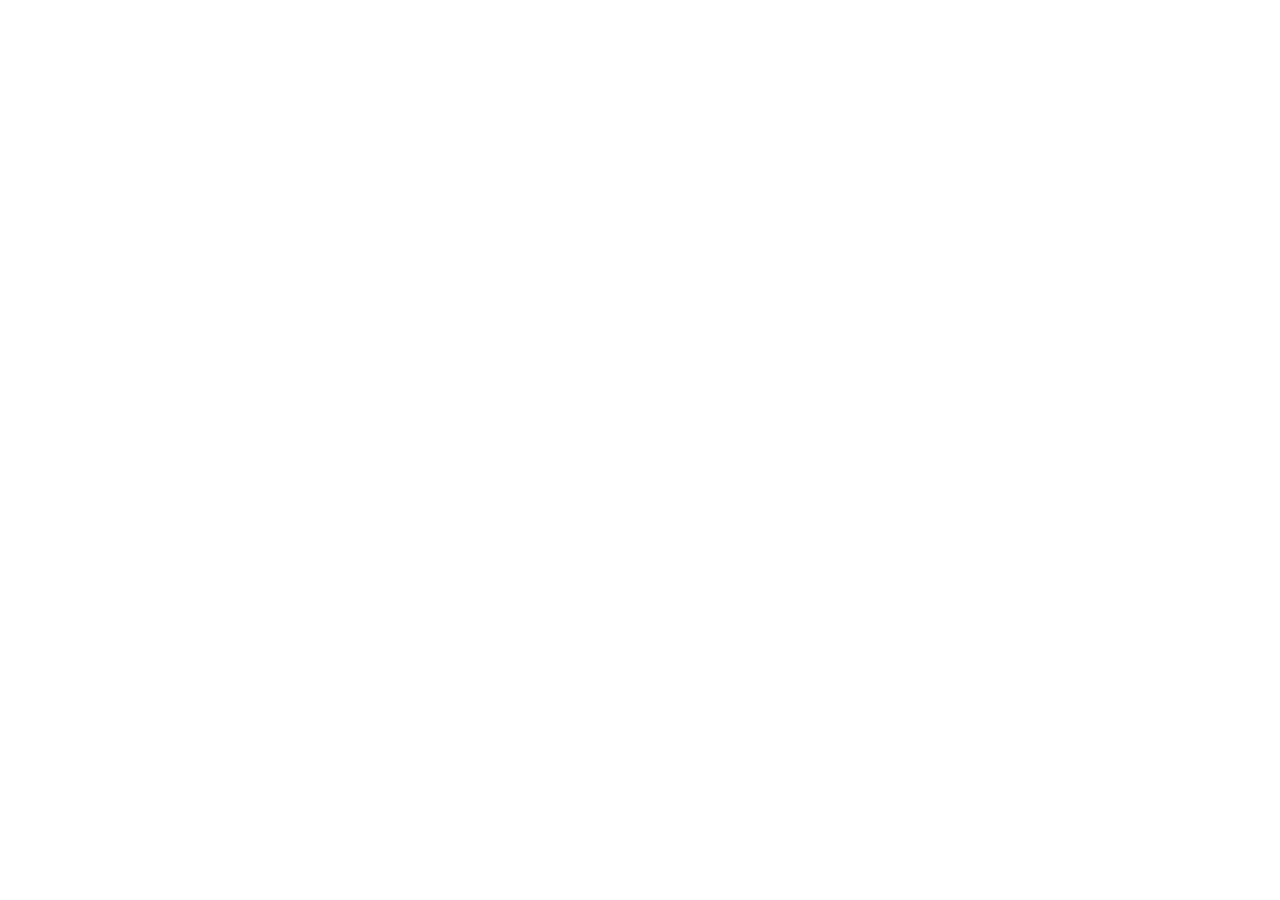
==== contato.html @ 31b9ef16 "finalizar_index.html_index.css" ====
<!DOCTYPE html>
<html lang="en">
<head>
    <meta charset="UTF-8">
    <meta name="viewport" content="width=device-width, initial-scale=1.0">
    <title>Contato</title>
</head>
<body>
    
</body>
</html>
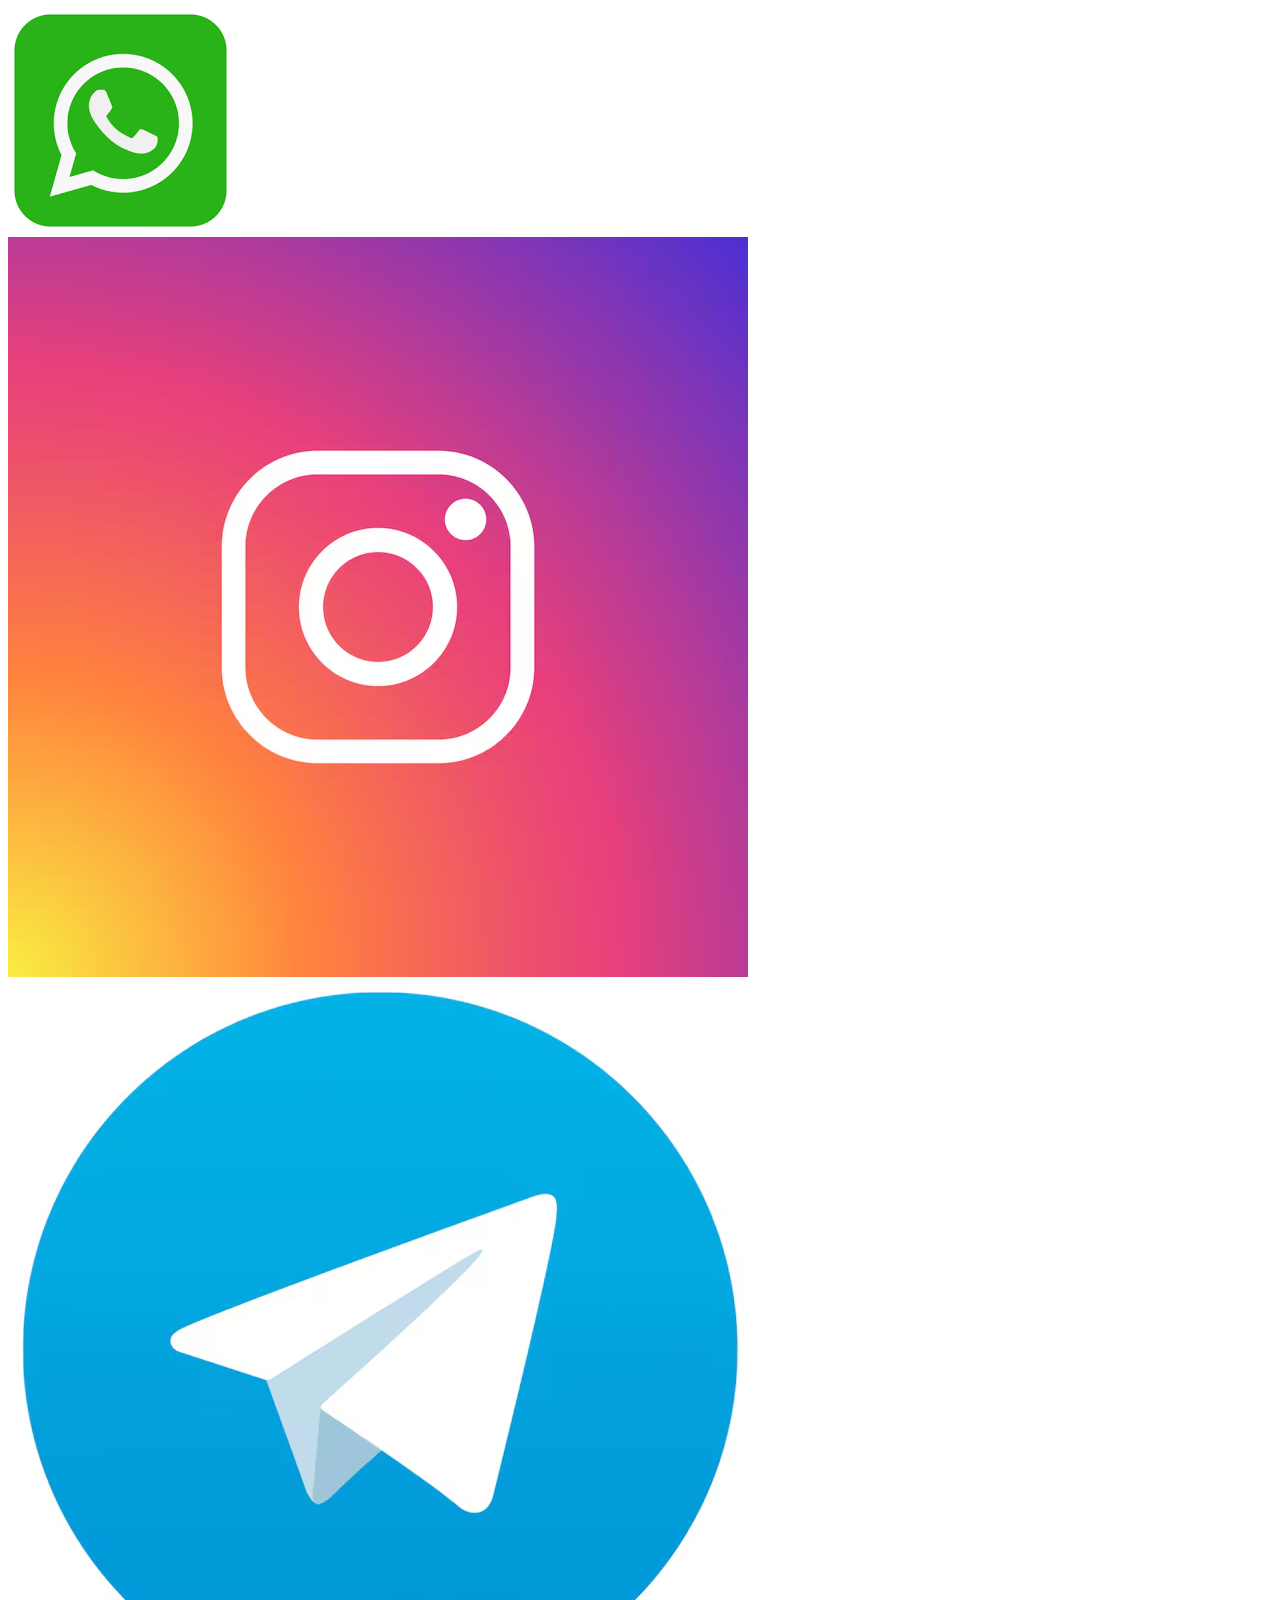
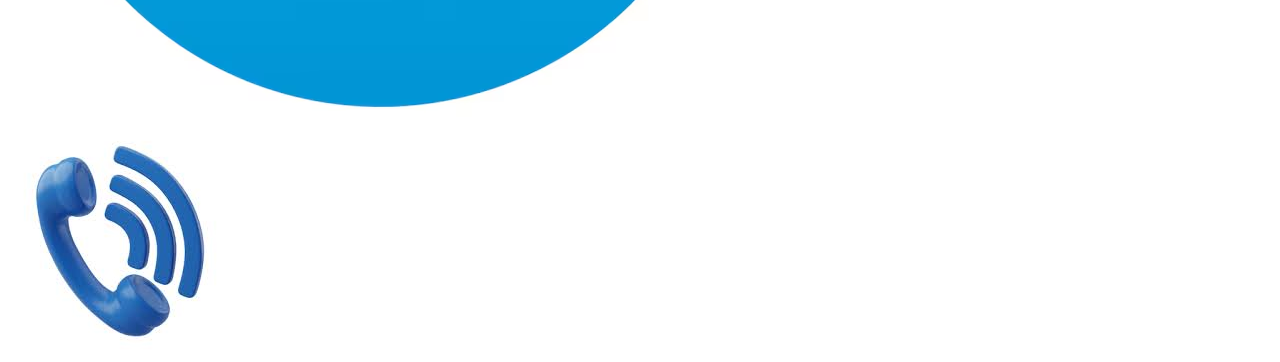
==== commit ec518bc5: "refatorar_páginas" ====
--- a/contato.html
+++ b/contato.html
@@ -7,5 +7,21 @@
 </head>
 <body>
     
+    <div class="primeira_linha">
+        <img src="/IMG/whatsapp.png" alt="whatsapp" class="whatsapp">                
+    </div>
+
+    <div>
+        <img src="./IMG/instagram.avif" alt="instagram" class="instagram">
+    </div>
+
+    <div>
+        <img src="./IMG/telegram.avif" alt="telegram" class="telegram">
+    </div>
+
+    <div>
+        <img src="./IMG/telefone.jpeg" alt="telefone" class="telefone">
+    </div>
+
 </body>
 </html>
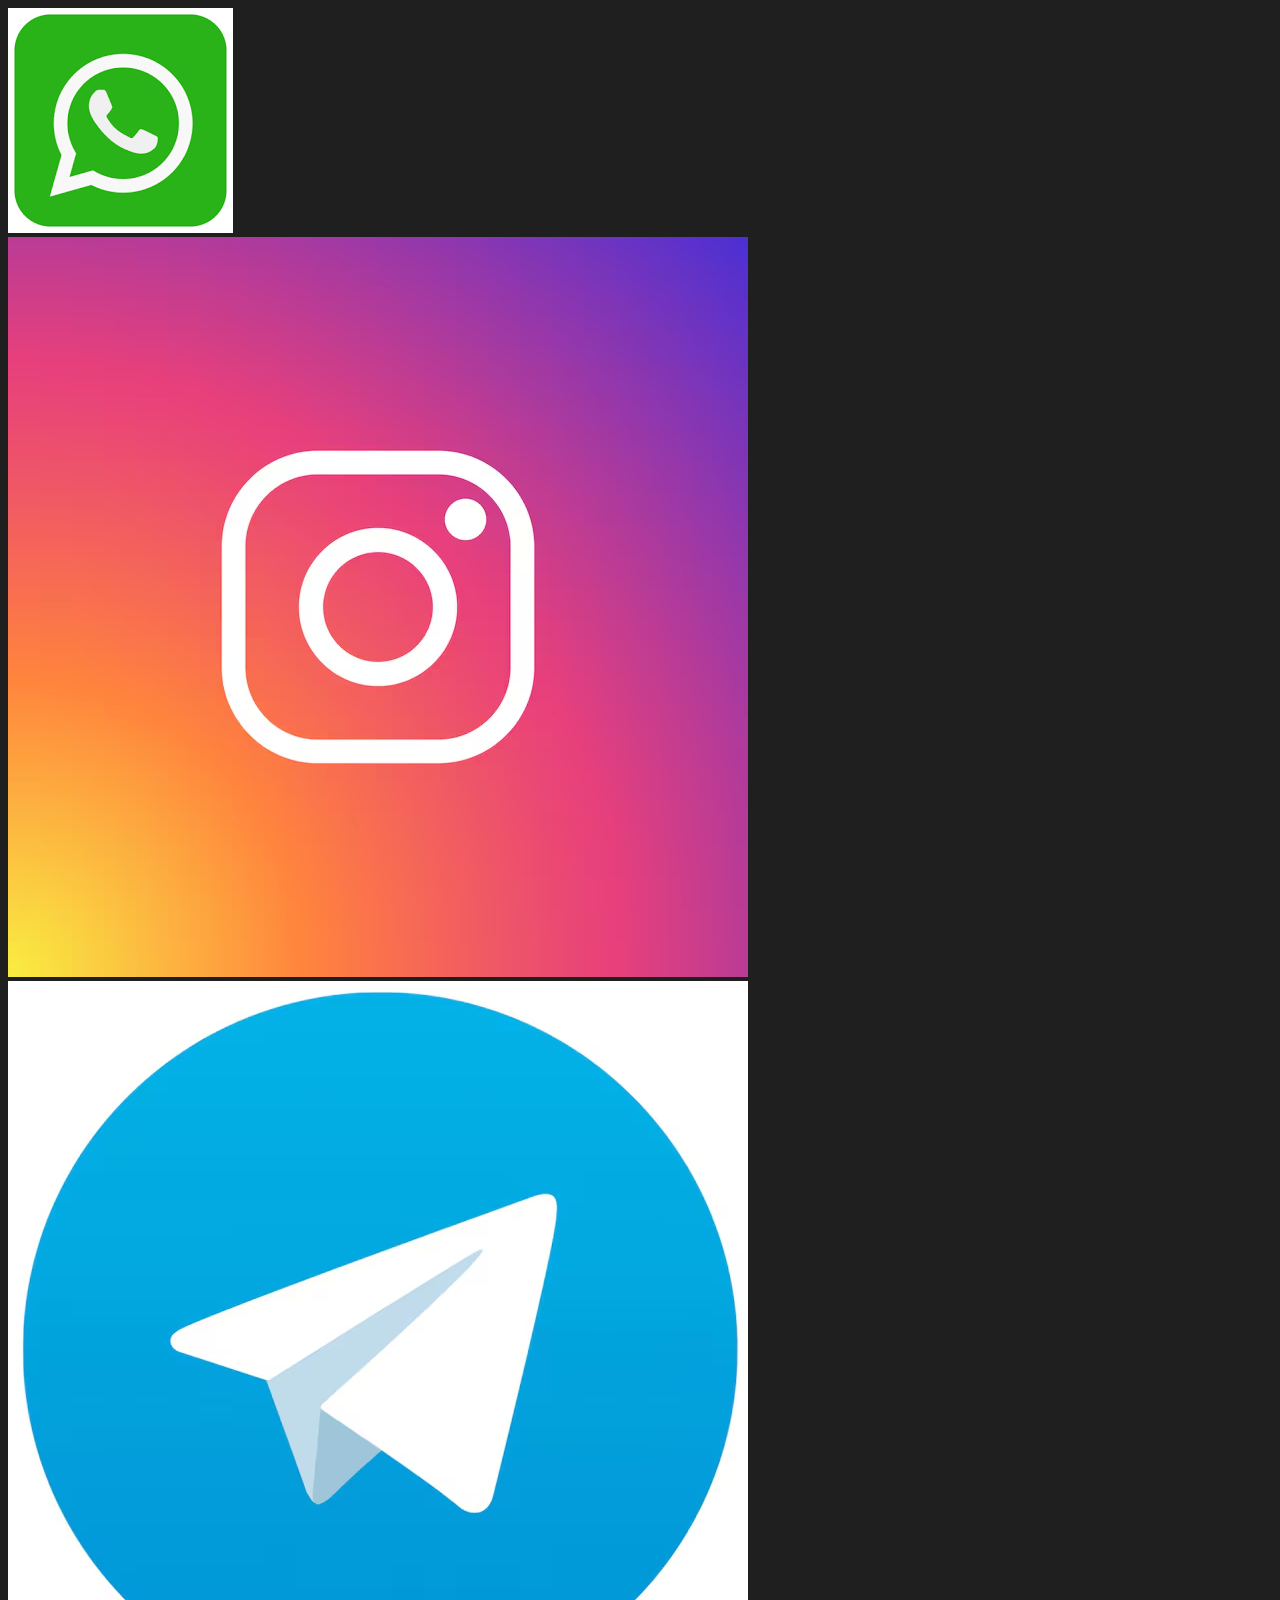
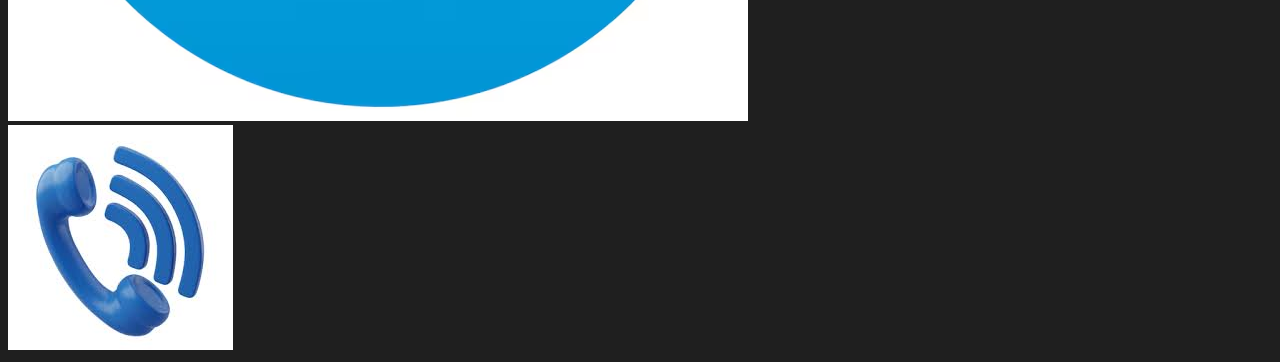
==== commit 85b13628: "adicionar páginas contato.css contato.js" ====
--- a/contato.html
+++ b/contato.html
@@ -3,6 +3,7 @@
 <head>
     <meta charset="UTF-8">
     <meta name="viewport" content="width=device-width, initial-scale=1.0">
+    <link rel="stylesheet" href="contato.css">
     <title>Contato</title>
 </head>
 <body>
--- a/contato.css
+++ b/contato.css
@@ -0,0 +1,3 @@
+body {
+    background-color: #1f1f1f;
+}
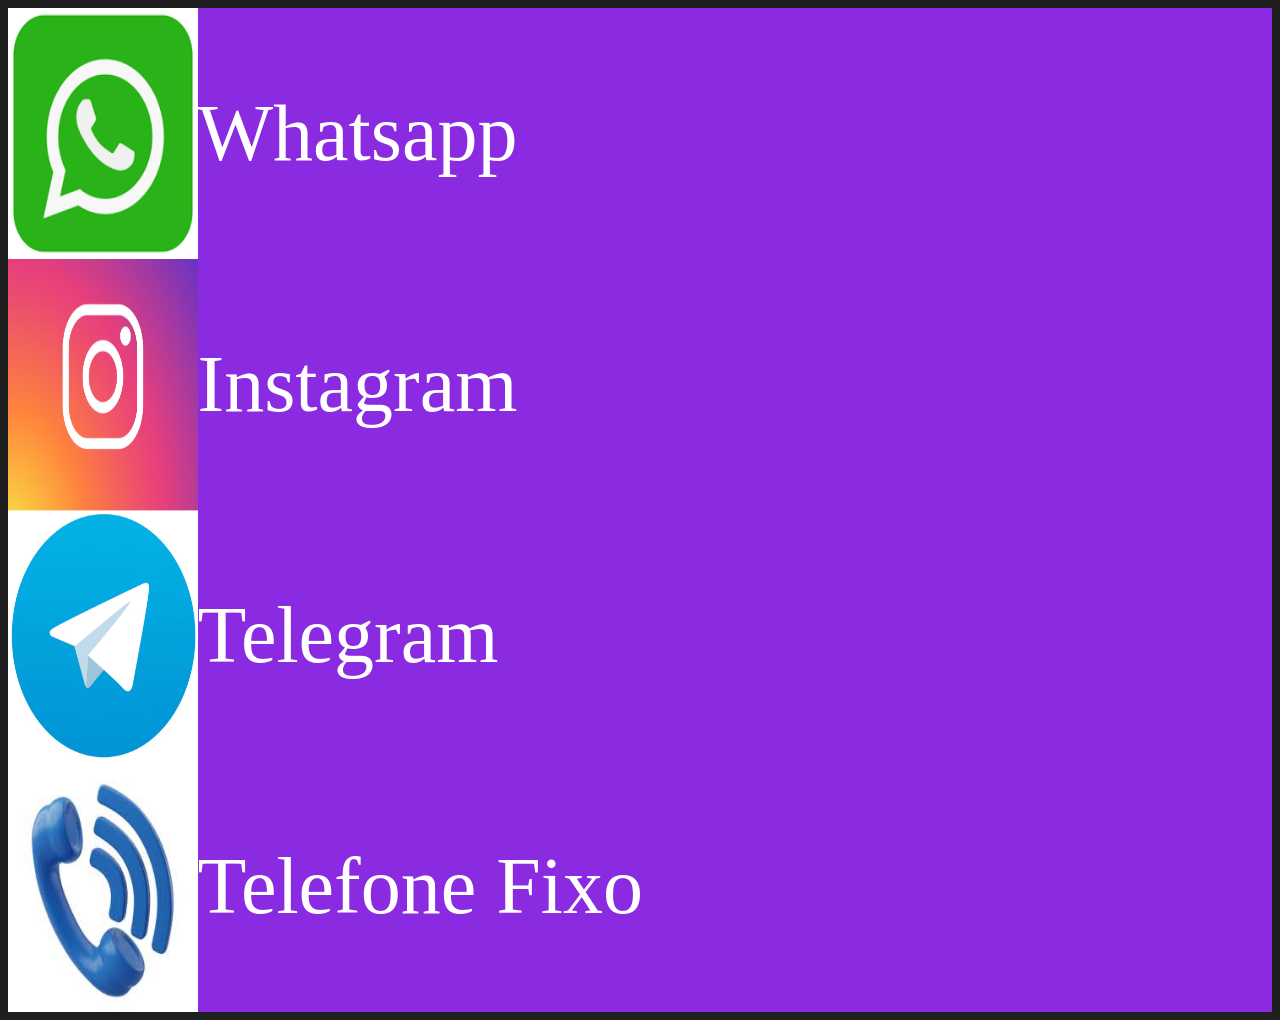
==== commit 9bebf13d: "refactorar variaveis css" ====
--- a/contato.html
+++ b/contato.html
@@ -8,20 +8,26 @@
 </head>
 <body>
     
-    <div class="primeira_linha">
-        <img src="/IMG/whatsapp.png" alt="whatsapp" class="whatsapp">                
-    </div>
+    <div class="geral">
+        <div class="primeira_linha">
+            <img src="/IMG/whatsapp.png" alt="whatsapp" class="whatsapp"> 
+            <P>Whatsapp</P>               
+        </div>
 
-    <div>
-        <img src="./IMG/instagram.avif" alt="instagram" class="instagram">
-    </div>
+        <div class="segunda_linha">
+            <img src="./IMG/instagram.png" alt="instagram" class="instagram">
+            <p>Instagram</p>
+        </div>
 
-    <div>
-        <img src="./IMG/telegram.avif" alt="telegram" class="telegram">
-    </div>
+        <div class="terceira_linha">
+            <img src="./IMG/telegram.png" alt="telegram" class="telegram">
+            <p>Telegram</p>
+        </div>
 
-    <div>
-        <img src="./IMG/telefone.jpeg" alt="telefone" class="telefone">
+        <div class="quarta_linha">
+            <img src="./IMG/telefone.jpeg" alt="telefone" class="telefone">
+            <p>Telefone Fixo</p>
+        </div>
     </div>
 
 </body>
--- a/contato.css
+++ b/contato.css
@@ -1,3 +1,43 @@
+:root{
+    --cor_fundo: blueviolet;
+    --paragrafo: white;
+
+    --alinhamento_p: center;
+    --tamanho_p: 5rem;
+    --vertical: center
+}
+
 body {
     background-color: #1f1f1f;
+}
+
+.primeira_linha, 
+.segunda_linha, 
+.terceira_linha,
+.quarta_linha {
+    
+    display: flex;
+    justify-content: left;
+    flex-direction: center;
+    
+}
+
+.whatsapp,
+.instagram, 
+.telegram, 
+.telefone {
+    
+    width: 15%;
+}
+
+.geral {
+    background-color: var(--cor_fundo);
+}
+
+p {
+    font-size: var(--tamanho_p);
+    color: var(--paragrafo);
+    justify-content: var(--alinhamento_p);
+    flex-direction: var(--vertical);
+    
 }
